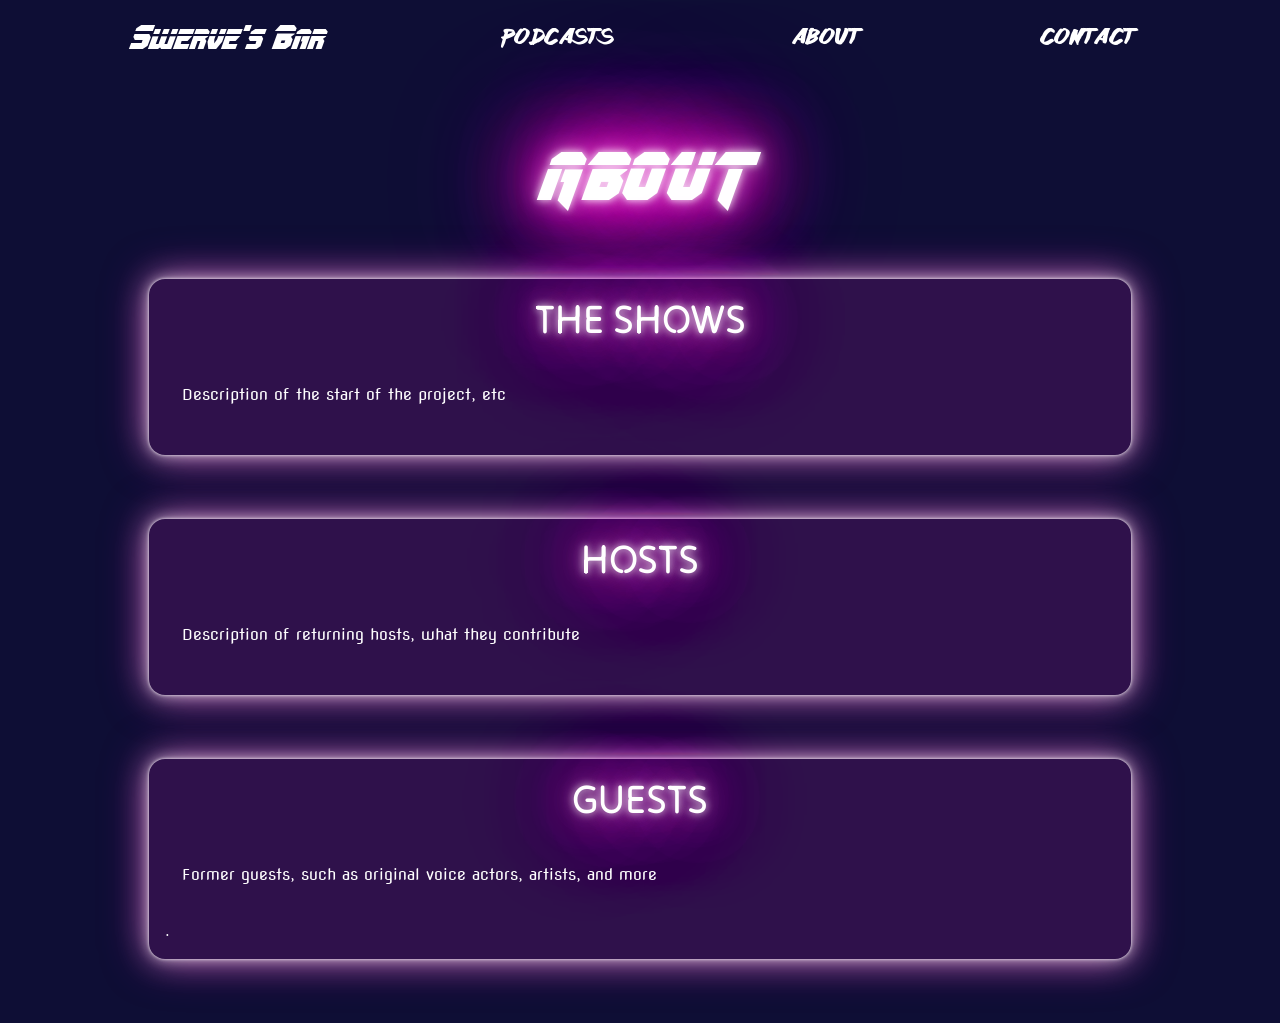
==== about.html @ c2e19243 "added the about and contact page. tweaked minor css" ====
<!doctype html>
<html lang="en">
<head>
    <!-- Required meta tags -->
    <meta charset="utf-8">
    <meta name="viewport" content="width=device-width, initial-scale=1, shrink-to-fit=no">

    <!-- Google Fonts -->
    <link rel="preconnect" href="https://fonts.googleapis.com">
    <link rel="preconnect" href="https://fonts.gstatic.com" crossorigin>
    <link href="https://fonts.googleapis.com/css2?family=Nova+Flat&family=Orbitron&family=Tilt+Neon&display=swap" rel="stylesheet">
    
    <!-- Bootstrap CSS -->
    <link rel="stylesheet" href="https://cdn.jsdelivr.net/npm/bootstrap@4.4.1/dist/css/bootstrap.min.css" integrity="sha384-Vkoo8x4CGsO3+Hhxv8T/Q5PaXtkKtu6ug5TOeNV6gBiFeWPGFN9MuhOf23Q9Ifjh" crossorigin="anonymous">

    <link rel="stylesheet" type="text/css" href="css/styles.css">

    <title>Swerve's Bar Podcasts</title>
</head>
<body>
    <nav class="navbar">
        <a href="index.html" class="navbar-brand">
            Swerve's Bar
        </a>
        <a href="podcasts.html" class="nav-item nav-link">
            PODCASTS
        </a>
        <a href="about.html" class="nav-item nav-link">
            ABOUT
        </a>
        <a href="contact.html" class="nav-item nav-link">
            CON<span class="kern">T</span>ACT
        </a>
    </nav>
    <h1 class="maintitle neonText-big">ABOUT</h1>
    <div class="container">
        <div class="row row-outer">
            <div class="col">
                <h2 class="section-header neonText-big">THE SHOWS</h2>
                <div class="row row-inner">
                    Description of the start of the project, etc
                </div>
            </div>
        </div>

        <div class="row row-outer">
            <div class="col">
                <h2 class="section-header neonText-big">HOSTS</h2>
                <div class="row row-inner">
                    Description of returning hosts, what they contribute
                </div>
            </div>
        </div>

        <div class="row row-outer">
            <div class="col">
                <h2 class="section-header neonText-big">GUESTS</h2>
                <div class="row row-inner">
                    Former guests, such as original voice actors, artists, and more
                </div>.
            </div>
        </div>
    </div>
</body>
---- css/styles.css ----
/* FONT RULES */
@font-face {
    font-family: "OmegaForce-Laser";
    src: url("../font/omegaforce/omegaforcelaser1_3.ttf");
}
@font-face {
    font-family: "OmegaForce-Laser-Ital";
    src: url("../font/omegaforce/omegaforcelaserital1_3.ttf");
}

@font-face{
    font-family: "OmegaForce-Halftone";
    src: url("../font/omegaforce/omegaforcehalf1_3.ttf");
}
@font-face{
    font-family: "OmegaForce-Halftone-Ital";
    src: url("../font/omegaforce/omegaforcehalfital1_3.ttf");
}
@font-face{
    font-family: "Lazer84";
    src: url("../font/summer85/summer85.ttf")
}

@keyframes pulsate {
    100% {
      /* Larger blur radius */
      box-shadow: 0 0 .2rem #FFFFFF,
                  0 0 .2rem #FFFFFF,
                  0 0 2rem #FF00D0;
    }
    0% {
      /* Smaller blur radius */
      box-shadow: 0 0 .1rem #FFFFFF,
                  0 0 .1rem #FFFFFF,
                  0 0 1rem #FF00D0;
    }
}

.nova-flat-regular {
    font-family: "Nova Flat", system-ui;
    font-weight: 400;
    font-style: normal;
}
  
.orbitron {
    font-family: "Orbitron", sans-serif;
    font-optical-sizing: auto;
    font-weight: 400;
    font-style: normal;
}

.tilt-neon{
    font-family: "Tilt Neon", sans-serif;
    font-optical-sizing: auto;
    font-weight: 400;
    font-style: normal;
    font-variation-settings:
      "XROT" 0,
      "YROT" 0;
  }

body{
    background-color: #0E0E35;
    font-family: "Nova Flat";
}

/* This was for the line flanking either side of the header. It doesn't work quite right.
.section-header:before,
.section-header:after {
    background-color: #FFFFFF;
    content: "";
    display: inline-block;
    height: 1px;
    position: relative;
    vertical-align: middle;
    width: 40%;
}
.section-header:before {
    right: 0.5em;
    margin-left: -50%;
}
.section-header:after {
    left: 0.5em;
    margin-right: -50%;
} */

footer {
    text-align: center;
}

.navbar {
    padding-left: 10%;
    padding-right: 10%;
}

.navbar-brand {
    font-size: 2em;
}

.nav-item {
    font-size: 1.5em;
}

.navbar>a {
    color: #FFFFFF;
}

.navbar>a:hover {
    color:#FFFFFF;
    text-shadow:
        0 0 7px #FFFFFF,
        0 0 10px #FFFFFF,
        0 0 21px #FFFFFF;

}

.col {
    background-color: #2F114B;
    color: #FFFFFF;
    border-radius: 1rem;
    padding: 1em;
    box-shadow: 0 0 .2rem #FFFFFF80,
                0 0 .2rem #FFFFFF80,
                0 0 2rem #FFFFFF80,
                0 0 0.8rem #FFFFFF80,
                0 0 2.8rem #FF00D080;
    animation: pulsate 5s ease-in-out infinite alternate;
}

.navbar-brand{
    font-family: "OmegaForce-Laser-Ital";
}

.nav-item{
    font-family: "Lazer84";
}

.btn,
.btn-primary-outline {
    color: #00FFEA !important;
    border-color: #00FFEA !important;
    box-shadow: 0 0 .2rem #FFFFFF, 
                0 0 .2rem #FFFFFF, 
                0 0 2rem #00FFEA, 
                0 0 0.8rem #00FFEA, 
                0 0 2.8rem #00FFEA, 
                inset 0 0 1.3rem #00FFE6
                !important;
}

.btn:hover,
.btn-primary-outline:hover, 
.btn-primary-outline:focus, 
.btn-primary-outline:active, 
.btn-primary-outline.active, 
.open>.dropdown-toggle.btn-primary-outline {
    color: #FFFFFF !important;
    background-color: #00EAFF !important;
}


.kern {
    letter-spacing: -0.2rem;
  }

.row-outer {
    margin: 4em;
}
.row-inner {
    padding: 2rem;
}

.title {
    padding: 10em;
    text-align:center;
    background-image: url("../img/Season4Logo.png");
    background-size: cover;
    background-blend-mode: overlay;
}

.section-header {
    font-family:"Tilt Neon";
    text-align:center;
}

.maintitle {
  text-align: center;
  font-family: "OmegaForce-Laser-Ital";
  font-size: 4em;
  color:#FFFFFF;
  margin-left: 10%;
  margin-right: 10%;
  margin-top: 5%;
  margin-bottom: 5%;
}

.subtitle {
    text-align: center;
    font-family: "Lazer84";
    position: relative;
    left: 1.8em;
    top: -1em;
    color: #FF00D0;
    font-size: 3em;

}

.neonText-big {
    text-shadow:
    0 0 7px #FFFFFF80,
    0 0 10px #FFFFFF80,
    0 0 21px #FFFFFF80,
    0 0 42px #FF00D0,
    0 0 82px #FF00D0,
    0 0 92px #FF00D0,
    0 0 102px #FF00D0,
    0 0 151px #FF00D0;
}

.neonText-small {
    text-shadow:
    0 0 7px #FFFFFF,
    0 0 10px #FFFFFF,
    0 0 21px #FFFFFF;
}

.desc {
    position: relative;
    top:-2em;
}

h2 {
    font-size: 2.5rem;
}

h3 {
    font-size: 1.5rem;
}
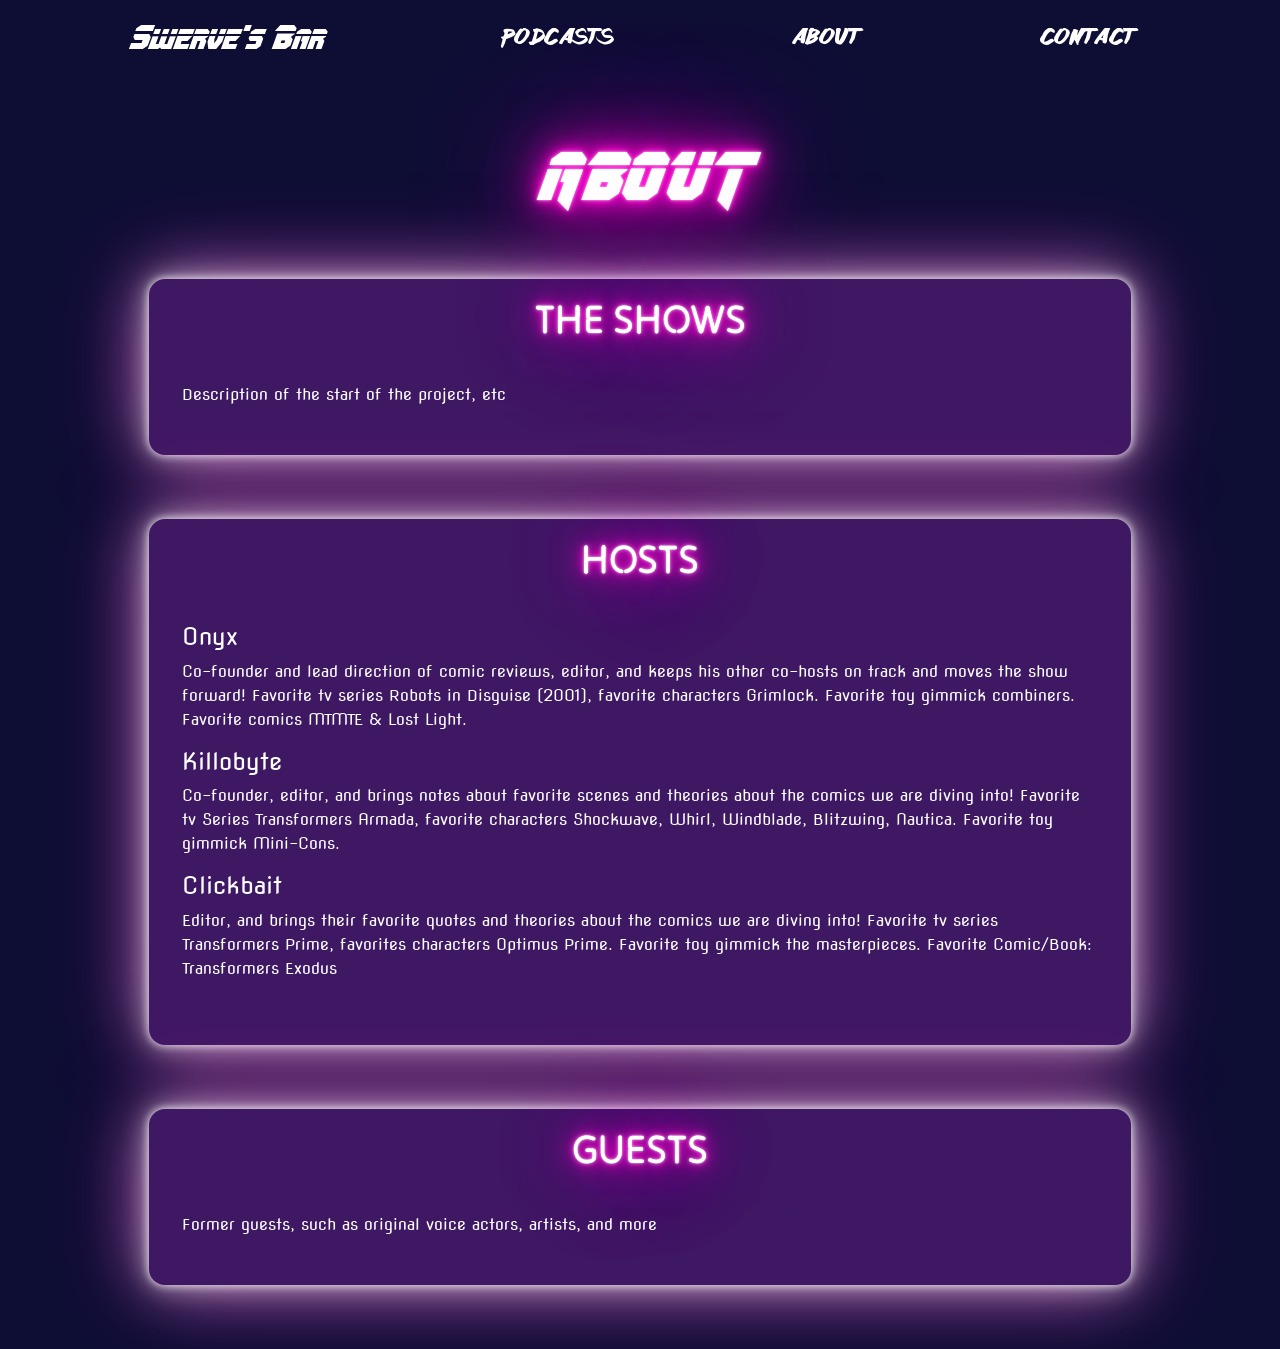
==== commit 1c95ac36: "Changes to text and few images added" ====
--- a/about.html
+++ b/about.html
@@ -47,7 +47,18 @@
             <div class="col">
                 <h2 class="section-header neonText-big">HOSTS</h2>
                 <div class="row row-inner">
-                    Description of returning hosts, what they contribute
+                    <h3>Onyx</h3>
+                    <p>Co-founder and lead direction of comic reviews, editor, and keeps his other co-hosts on track and moves the show forward!
+                        Favorite tv series Robots in Disguise (2001), favorite characters Grimlock. Favorite toy gimmick combiners. Favorite comics MTMTE & Lost Light.
+                    </p>
+                    <h3>Killobyte</h3>
+                    <p>Co-founder, editor, and brings notes about favorite scenes and theories about the comics we are diving into!
+                        Favorite tv Series Transformers Armada, favorite characters Shockwave, Whirl, Windblade, Blitzwing, Nautica. Favorite toy gimmick Mini-Cons.
+                    </p>
+                    <h3>Clickbait</h3>
+                    <p>Editor, and brings their favorite quotes and theories about the comics we are diving into!
+                        Favorite tv series Transformers Prime, favorites characters Optimus Prime. Favorite toy gimmick the masterpieces. Favorite Comic/Book: Transformers Exodus                   
+                     </p>
                 </div>
             </div>
         </div>
@@ -57,7 +68,7 @@
                 <h2 class="section-header neonText-big">GUESTS</h2>
                 <div class="row row-inner">
                     Former guests, such as original voice actors, artists, and more
-                </div>.
+                </div>
             </div>
         </div>
     </div>
--- a/css/styles.css
+++ b/css/styles.css
@@ -24,15 +24,15 @@
 @keyframes pulsate {
     100% {
       /* Larger blur radius */
+      box-shadow: 0 0 .5rem #FFFFFF,
+                  0 0 .5rem #FFFFFF,
+                  0 0 4rem #FF00D0;
+    }
+    0% {
+      /* Smaller blur radius */
       box-shadow: 0 0 .2rem #FFFFFF,
                   0 0 .2rem #FFFFFF,
                   0 0 2rem #FF00D0;
-    }
-    0% {
-      /* Smaller blur radius */
-      box-shadow: 0 0 .1rem #FFFFFF,
-                  0 0 .1rem #FFFFFF,
-                  0 0 1rem #FF00D0;
     }
 }
 
@@ -115,15 +115,15 @@
 }
 
 .col {
-    background-color: #2F114B;
+    background-color: #3f1863;
     color: #FFFFFF;
     border-radius: 1rem;
     padding: 1em;
-    box-shadow: 0 0 .2rem #FFFFFF80,
-                0 0 .2rem #FFFFFF80,
-                0 0 2rem #FFFFFF80,
-                0 0 0.8rem #FFFFFF80,
-                0 0 2.8rem #FF00D080;
+    box-shadow: 0 0 .5rem #FFFFFF80,
+                0 0 .5rem #FFFFFF80,
+                0 0 4rem #FFFFFF80,
+                0 0 1.6rem #FFFFFF80,
+                0 0 5.6rem #FF00D080;
     animation: pulsate 5s ease-in-out infinite alternate;
 }
 
@@ -178,6 +178,11 @@
     background-blend-mode: overlay;
 }
 
+img {
+   width: 400px;
+   height: 200px;
+}
+
 .section-header {
     font-family:"Tilt Neon";
     text-align:center;
@@ -207,14 +212,14 @@
 
 .neonText-big {
     text-shadow:
-    0 0 7px #FFFFFF80,
-    0 0 10px #FFFFFF80,
-    0 0 21px #FFFFFF80,
-    0 0 42px #FF00D0,
-    0 0 82px #FF00D0,
-    0 0 92px #FF00D0,
-    0 0 102px #FF00D0,
-    0 0 151px #FF00D0;
+    0 0 1px #FFFFFF80,
+    0 0 2px #FFFFFF80,
+    0 0 4px #FFFFFF80,
+    0 0 8px #FF00D0,
+    0 0 16px #FF00D0,
+    0 0 32px #FF00D0,
+    0 0 64px #FF00D0,
+    0 0 128px #FF00D0;
 }
 
 .neonText-small {
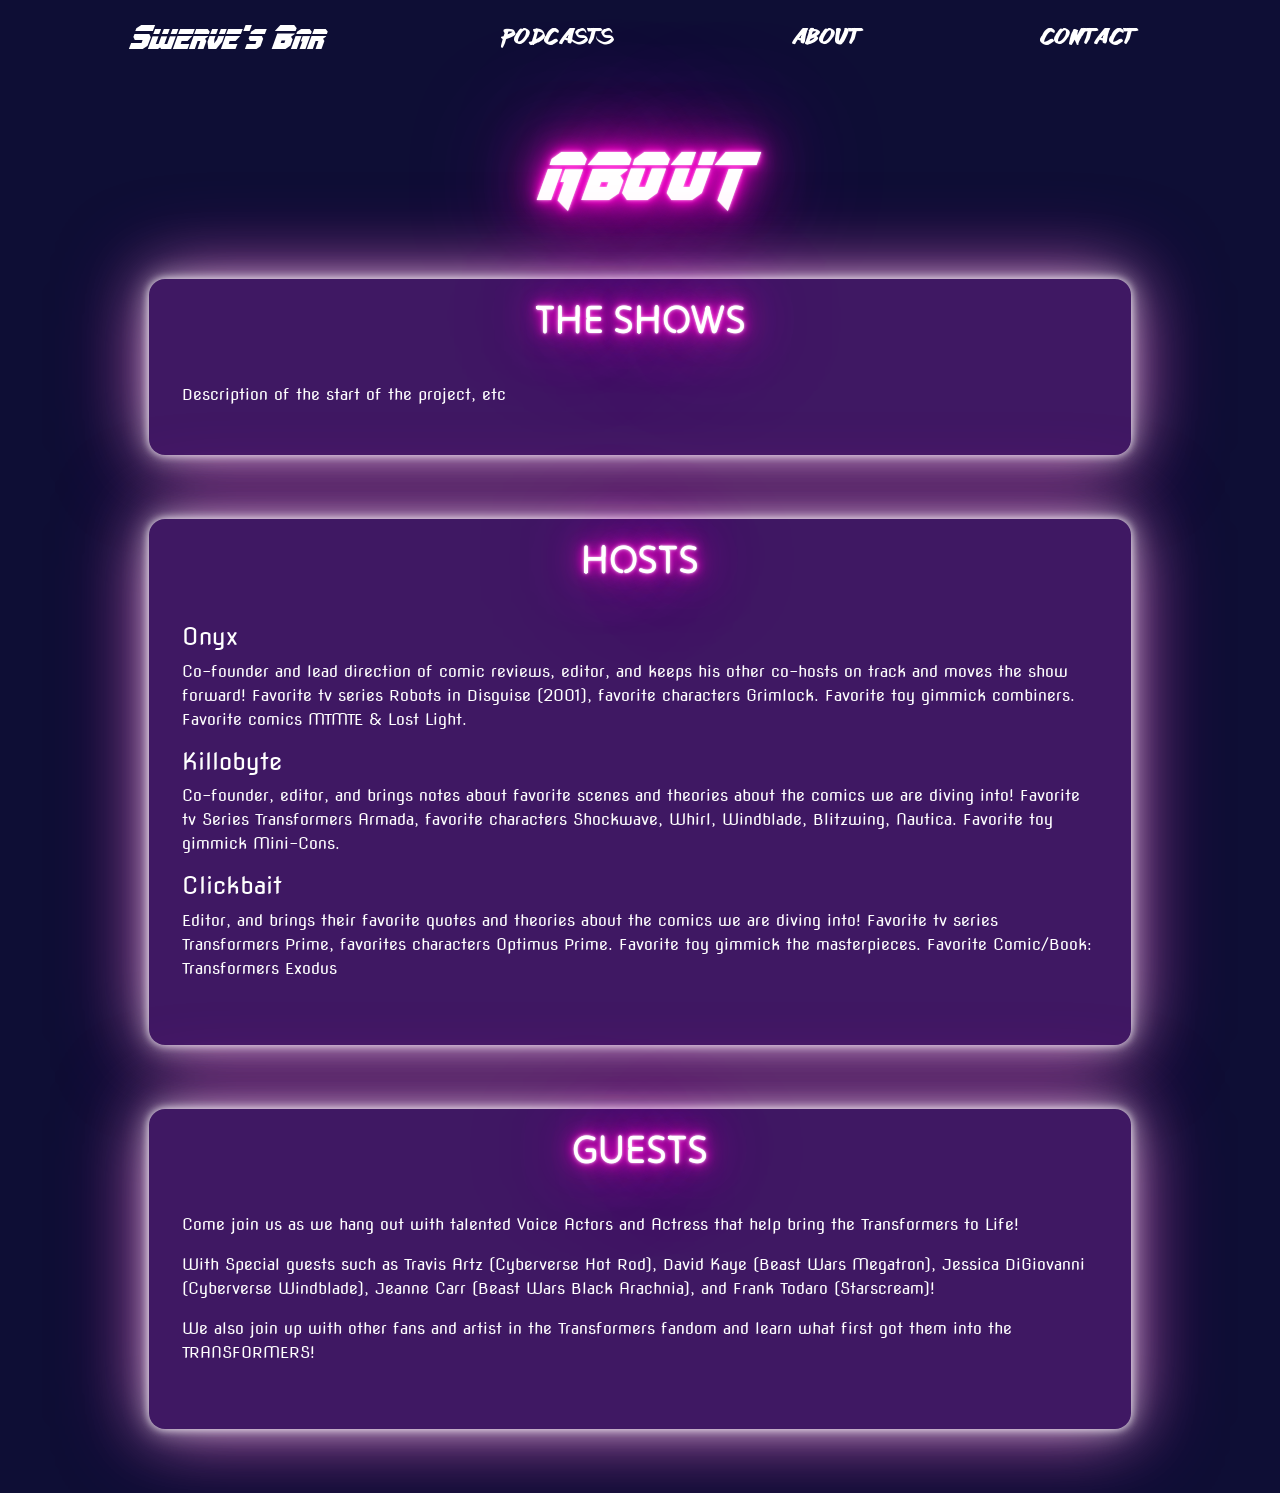
==== commit 5a369a10: "updated images" ====
--- a/about.html
+++ b/about.html
@@ -67,7 +67,11 @@
             <div class="col">
                 <h2 class="section-header neonText-big">GUESTS</h2>
                 <div class="row row-inner">
-                    Former guests, such as original voice actors, artists, and more
+                        <p>Come join us as we hang out with talented Voice Actors and Actress that help bring the Transformers to Life!</p>
+                        <p>With Special guests such as Travis Artz (Cyberverse Hot Rod), David Kaye (Beast Wars Megatron), Jessica DiGiovanni (Cyberverse Windblade),
+                            Jeanne Carr (Beast Wars Black Arachnia), and Frank Todaro (Starscream)!
+                        </p>
+                        <p>We also join up with other fans and artist in the Transformers fandom and learn what first got them into the TRANSFORMERS!</p>
                 </div>
             </div>
         </div>
